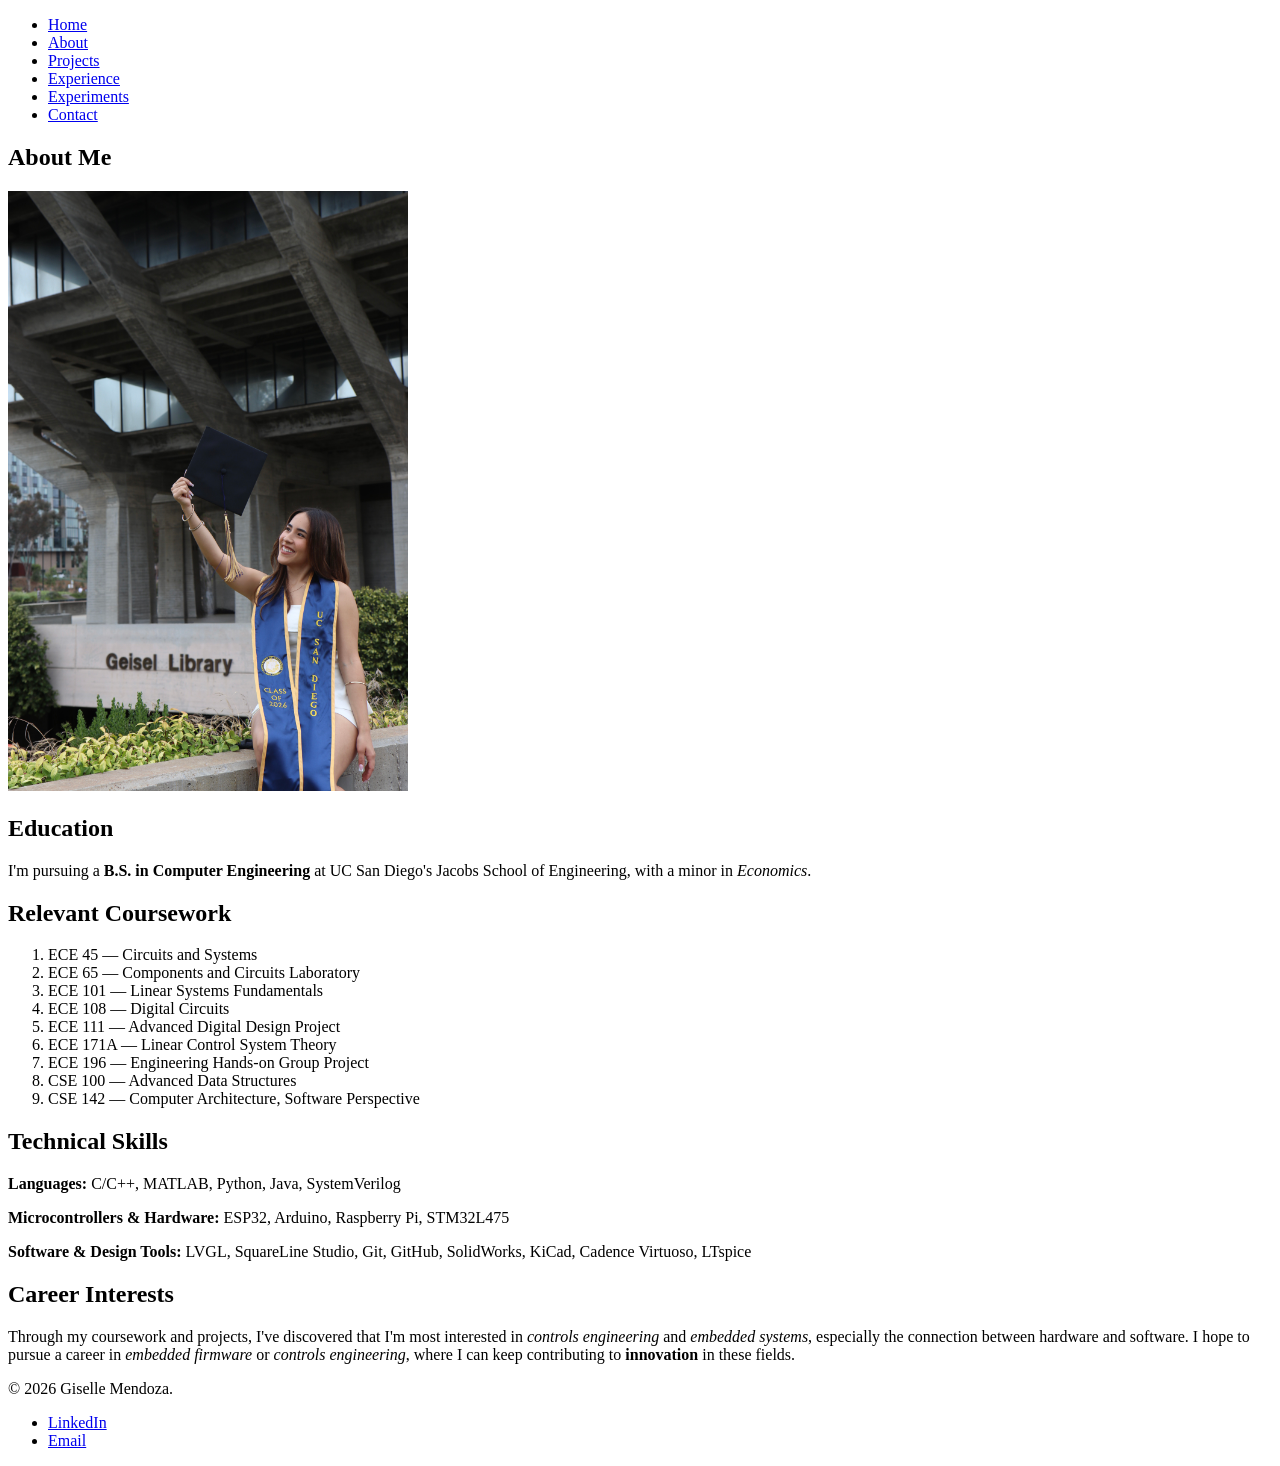
==== about.html @ de51f9ba "home page done, about page done, partial project page" ====
<!DOCTYPE html>
<html lang="en">
    <head>
        <meta charset="UTF-8">
        <title>About | My Portfolio</title>
    </head>
    <body>
        <!-- browse header to appropriate sections -->
        <header>
            <nav>
                <ul>
                    <li><a href="index.html">Home</a></li>
                    <li><a href="about.html">About</a></li>
                    <li><a href="projects.html">Projects</a></li>
                    <li><a href="experience.html">Experience</a></li>
                    <li><a href="experiments.html">Experiments</a></li>
                    <li><a href="contact.html">Contact</a></li>
                </ul>
            </nav>
        </header>
        
        <main>
            <section id="about">
                <h1>About Me</h1>
                <img src="IMG_6924.JPG" alt="Giselle Mendoza" width="400" height="600">

                <article>
                    <h2>Education</h2>
                    <p>
                        I'm pursuing a <strong>B.S. in Computer Engineering</strong> at
                        UC San Diego's Jacobs School of Engineering, with a minor in
                        <em>Economics</em>.
                    </p>
                </article>

                <article>
                    <h2>Relevant Coursework</h2>
                    <ol>
                        <li>ECE 45 — Circuits and Systems</li>
                        <li>ECE 65 — Components and Circuits Laboratory</li>
                        <li>ECE 101 — Linear Systems Fundamentals</li>
                        <li>ECE 108 — Digital Circuits</li>
                        <li>ECE 111 — Advanced Digital Design Project</li>
                        <li>ECE 171A — Linear Control System Theory</li>
                        <li>ECE 196 — Engineering Hands-on Group Project</li>
                        <li>CSE 100 — Advanced Data Structures</li>
                        <li>CSE 142 — Computer Architecture, Software Perspective</li>
                    </ol>
                </article>

                <article>
                    <h2>Technical Skills</h2>
                    <p>
                        <strong>Languages:</strong> C/C++, MATLAB, Python,
                        Java, SystemVerilog 
                    </p>
                    <p>
                        <strong>Microcontrollers &amp; Hardware:</strong>
                        ESP32, Arduino, Raspberry Pi, STM32L475
                    </p>
                    <p>
                        <strong>Software &amp; Design Tools:</strong> LVGL, SquareLine
                        Studio, Git, GitHub, SolidWorks, KiCad, Cadence Virtuoso, LTspice
                    </p>
                </article>

                <article>
                <h2>Career Interests</h2>
                <p>
                    Through my coursework and projects, I've discovered that I'm most
                    interested in <i>controls engineering</i> and <i>embedded systems</i>,
                    especially the connection between hardware and software. I hope to
                    pursue a career in <i>embedded firmware</i> or <i>controls engineering</i>,
                    where I can keep contributing to <b>innovation</b> in these fields.
                </p>
                </article>
        </section>

            </main>
            <footer>
                <p>&copy; 2026 Giselle Mendoza.</p>
                <nav>
                    <ul>
                        <li><a href="https://linkedin.com/in/giselle-mendoza">LinkedIn</a></li>
                        <li><a href="mailto:g1mendoza@ucsd.edu">Email</a></li>
                    </ul>
                </nav>
            </footer>
    </body>
</html>
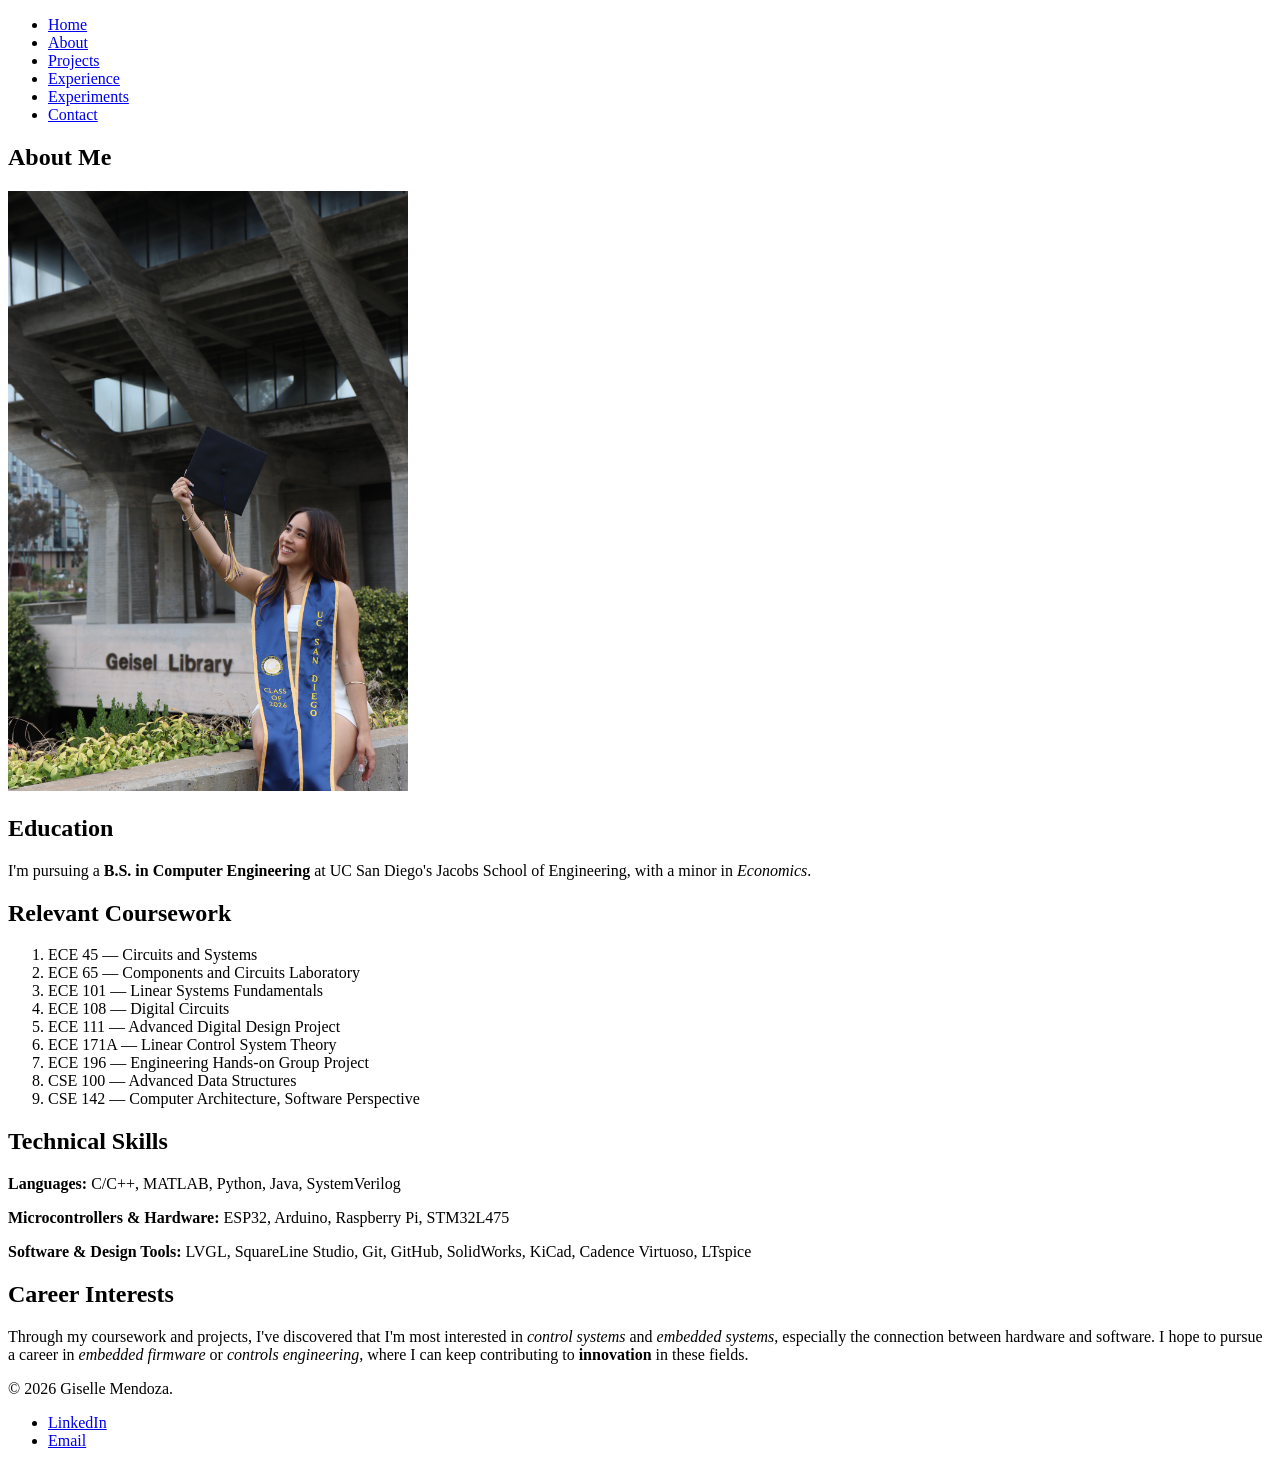
==== commit 16552708: "projects updated and experince" ====
--- a/about.html
+++ b/about.html
@@ -68,7 +68,7 @@
                 <h2>Career Interests</h2>
                 <p>
                     Through my coursework and projects, I've discovered that I'm most
-                    interested in <i>controls engineering</i> and <i>embedded systems</i>,
+                    interested in <i>control systems</i> and <i>embedded systems</i>,
                     especially the connection between hardware and software. I hope to
                     pursue a career in <i>embedded firmware</i> or <i>controls engineering</i>,
                     where I can keep contributing to <b>innovation</b> in these fields.
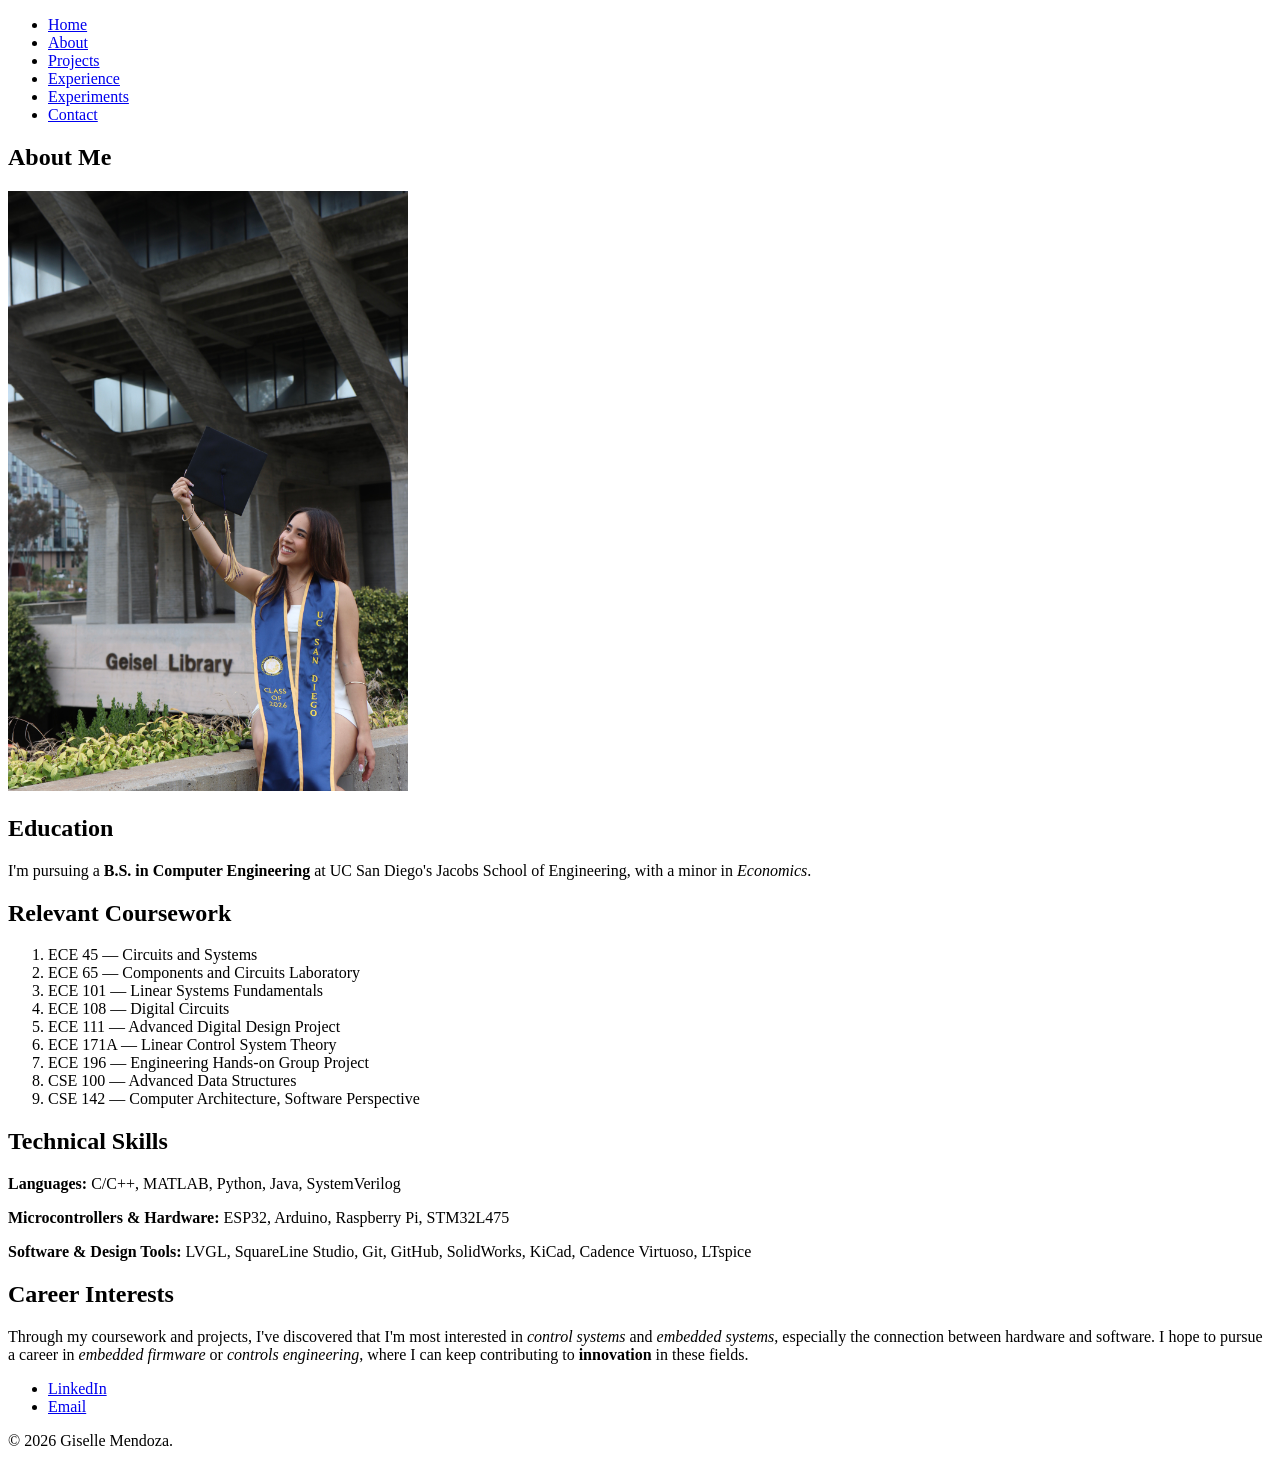
==== commit 1d41279d: "done" ====
--- a/about.html
+++ b/about.html
@@ -78,13 +78,13 @@
 
             </main>
             <footer>
-                <p>&copy; 2026 Giselle Mendoza.</p>
                 <nav>
                     <ul>
                         <li><a href="https://linkedin.com/in/giselle-mendoza">LinkedIn</a></li>
                         <li><a href="mailto:g1mendoza@ucsd.edu">Email</a></li>
                     </ul>
                 </nav>
+                <p>&copy; 2026 Giselle Mendoza.</p>
             </footer>
     </body>
 </html>
